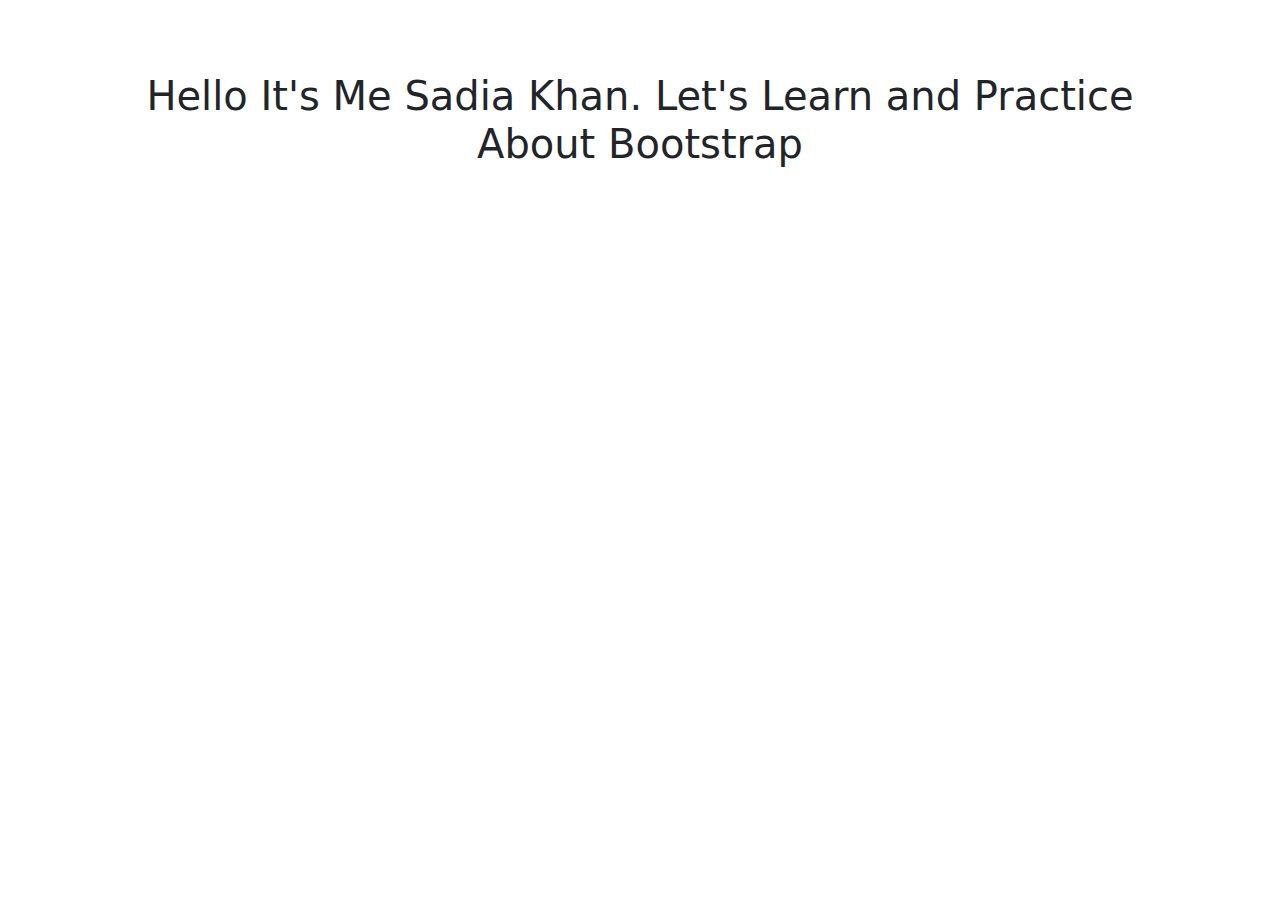
==== index.html @ 64c7e05e "commit@" ====
<!DOCTYPE html>
<html lang="en">
<head>
    <meta charset="UTF-8">
    <meta name="viewport" content="width=device-width, initial-scale=1.0">
    <title>BootStrap</title>
    <link href="https://cdn.jsdelivr.net/npm/bootstrap@5.3.3/dist/css/bootstrap.min.css" 
    rel="stylesheet" integrity="sha384-QWTKZyjpPEjISv5WaRU9OFeRpok6YctnYmDr5pNlyT2bRjXh0JMhjY6hW+ALEwIH" 
    crossorigin="anonymous">
</head>
<body class="container">
    <br><br><br>
    <h1 class="container text-center">Hello It's Me Sadia Khan. Let's Learn and Practice About Bootstrap</h1>
    <script src="https://cdn.jsdelivr.net/npm/bootstrap@5.3.3/dist/js/bootstrap.bundle.min.js" 
    integrity="sha384-YvpcrYf0tY3lHB60NNkmXc5s9fDVZLESaAA55NDzOxhy9GkcIdslK1eN7N6jIeHz" 
    crossorigin="anonymous"></script>
</body>
</html>
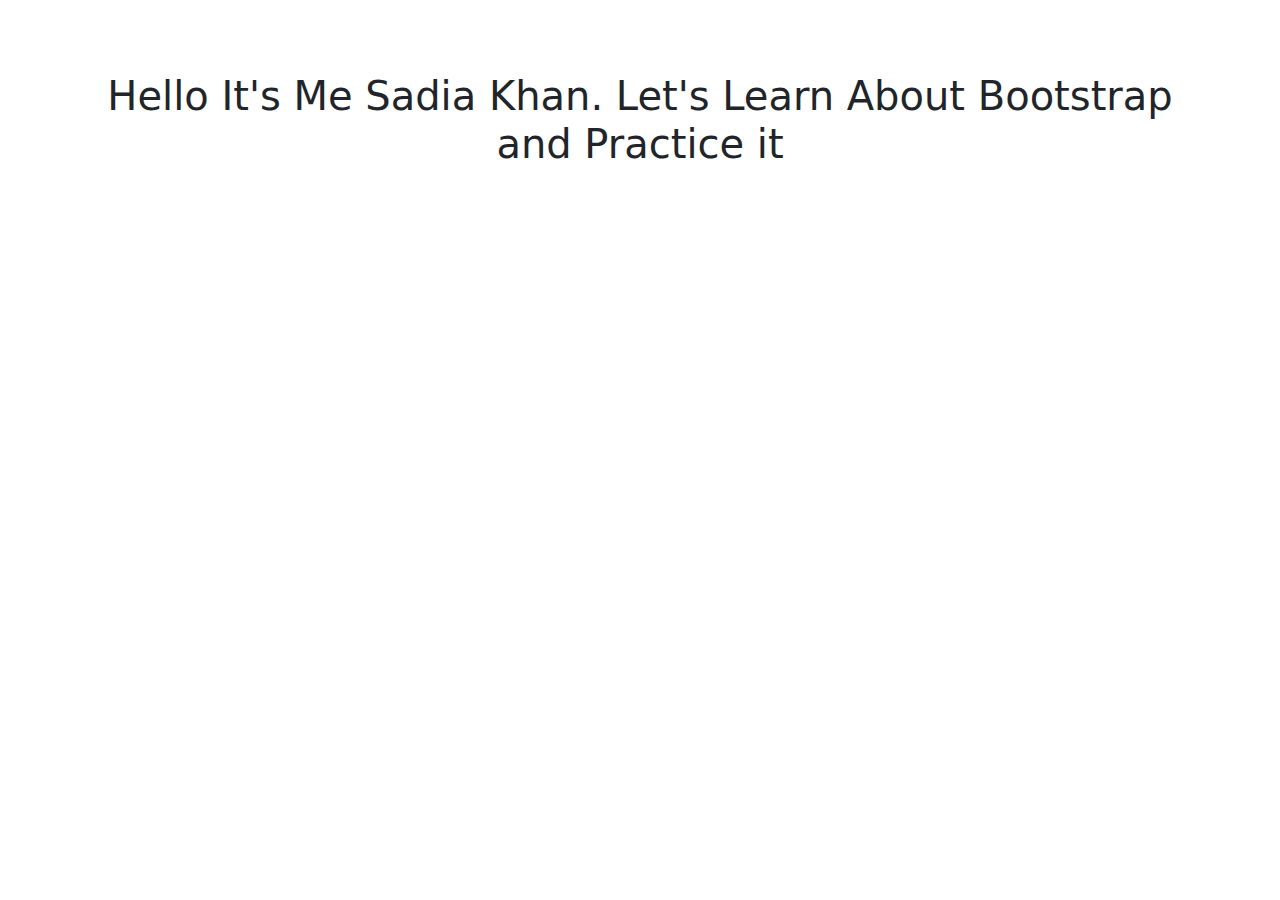
==== commit c1d3d608: "FIrst commit" ====
--- a/index.html
+++ b/index.html
@@ -10,7 +10,7 @@
 </head>
 <body class="container">
     <br><br><br>
-    <h1 class="container text-center">Hello It's Me Sadia Khan. Let's Learn and Practice About Bootstrap</h1>
+    <h1 class="container text-center">Hello It's Me Sadia Khan. Let's Learn  About Bootstrap and Practice it</h1>
     <script src="https://cdn.jsdelivr.net/npm/bootstrap@5.3.3/dist/js/bootstrap.bundle.min.js" 
     integrity="sha384-YvpcrYf0tY3lHB60NNkmXc5s9fDVZLESaAA55NDzOxhy9GkcIdslK1eN7N6jIeHz" 
     crossorigin="anonymous"></script>
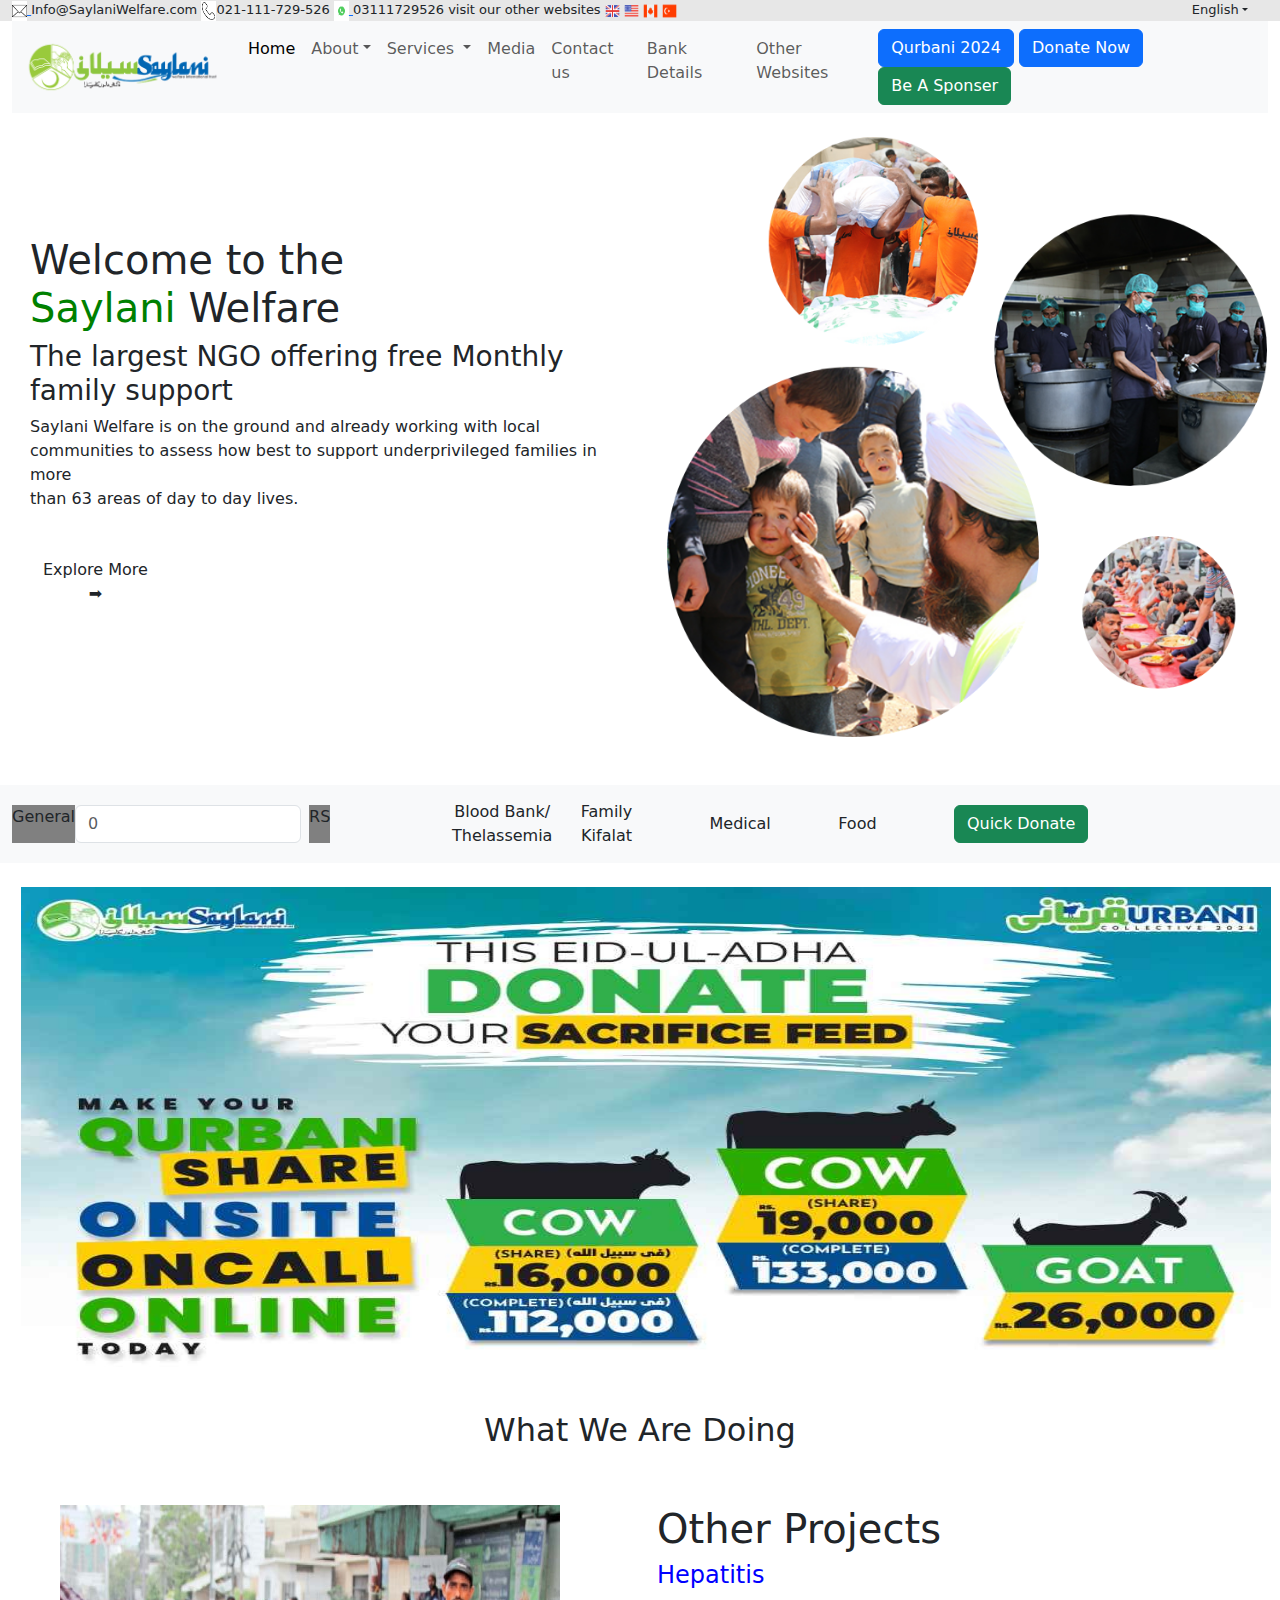
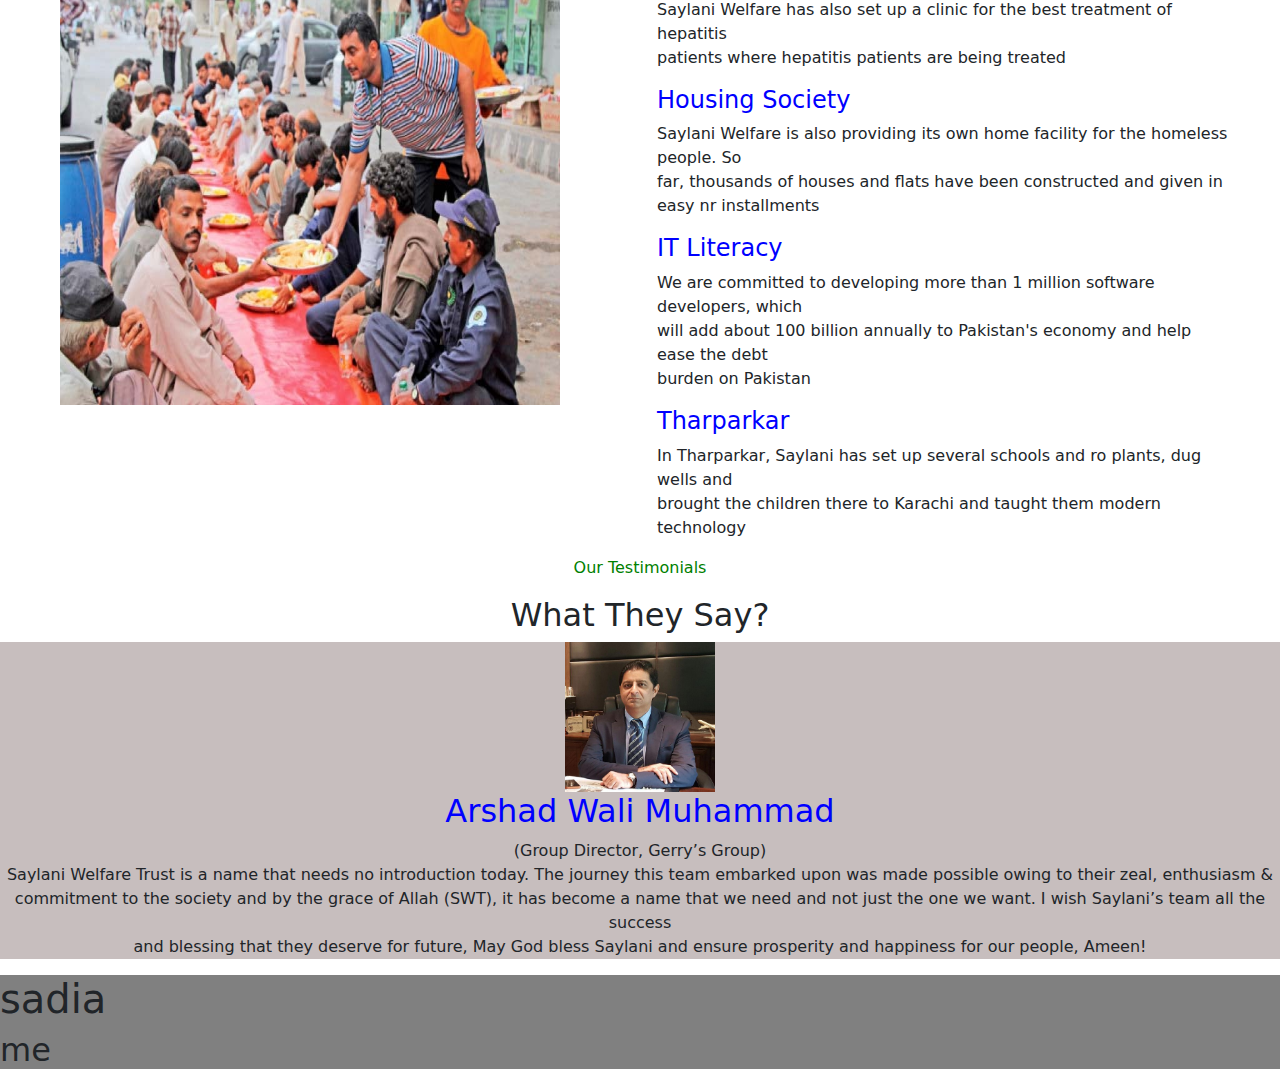
==== commit a8dcd78c: "add upto poster1" ====
--- a/index.html
+++ b/index.html
@@ -3,16 +3,240 @@
 <head>
     <meta charset="UTF-8">
     <meta name="viewport" content="width=device-width, initial-scale=1.0">
-    <title>BootStrap</title>
+    <title>Saylani Welfare Trust-PK</title>
+    <link rel="stylesheet" href="./style.css">
+    <link rel="icon" href="./images/icon.png">
     <link href="https://cdn.jsdelivr.net/npm/bootstrap@5.3.3/dist/css/bootstrap.min.css" 
     rel="stylesheet" integrity="sha384-QWTKZyjpPEjISv5WaRU9OFeRpok6YctnYmDr5pNlyT2bRjXh0JMhjY6hW+ALEwIH" 
     crossorigin="anonymous">
 </head>
-<body class="container">
-    <br><br><br>
-    <h1 class="container text-center">Hello It's Me Sadia Khan. Let's Learn  About Bootstrap and Practice it</h1>
+<body>
+<nav id="nav1">
+  <nav class="container-fluid">
+    <div class="row" id="top-row">
+      <span>
+        <span class="col" >
+            <a href="icon"> <img src="./images/envelop.png" width="15" height="20"> </a>Info@SaylaniWelfare.com
+         </span>
+         <span class="col" >
+            <a href="icon"> <img src="./images/phone.png" width="15" height="20"></a>021-111-729-526
+         </span>
+         <span class="col">
+            <a href="icon"> <img src="./images/wtsp.jpg" width="15" height="20"> </a>03111729526
+         </span>
+         <span class="col">
+            visit our other websites
+            <a href="icon"> <img src="./images/flag1.png" width="15" height="20"></a>
+            <a href="icon"> <img src="./images/flags.png" width="15" height="20"></a>
+            <a href="icon"> <img src="./images/flag3.png" width="15" height="20"></a>
+            <a href="icon"> <img src="./images/flag4.png" width="15" height="20"></a>
+        </span>
+        <span class="nav-item dropdown" id="lang">
+          <a class="nav-link dropdown-toggle" href="#" role="button" data-bs-toggle="dropdown" 
+                        aria-expanded="false">English</a>
+                        <div class="dropdown-menu">
+                         <a href="#" class="dropdown-item">English</a>
+                         <a href="#" class="dropdown-item">Urdu</a>
+                         <a href="#" class="dropdown-item">Turkie</a>
+                        </div>
+        </div>
+        </span>
+      </span>
+    </div>
+  </nav>
+</nav>
+   
+    <nav class="container-fluid">
+        <nav class="navbar navbar-expand-lg bg-body-tertiary">
+                <div class="container-fluid">
+                  <a class="navbar-brand" href="#"><img src="./images/sylani.png" alt="" width="200" height="55"></a>
+                  <div class="collapse navbar-collapse" id="navbarSupportedContent">
+                    <ul class="navbar-nav me-auto mb-2 mb-lg-0">
+                      <li class="nav-item"  id="home">
+                        <a class="nav-link active" aria-current="page" href="#">Home</a>
+                      </li>
+                      <li class="nav-item dropdown">
+                        <a class="nav-link dropdown-toggle" href="#" role="button" data-bs-toggle="dropdown" 
+                        aria-expanded="false">About</a>
+                        <ul class="dropdown-menu">
+                            <li> <a href="#" class="dropdown-item">Introduction</a></li>
+                            <li> <a href="#" class="dropdown-item">Chairman message</a></li>
+                            <li> <a href="#" class="dropdown-item">Audit Reports</a></li>
+                            <li> <a href="#" class="dropdown-item">Tax Exemption Certificate</a></li>
+                        </ul>
+                      </li>
+                      <li class="nav-item dropdown">
+                        <a class="nav-link dropdown-toggle" href="#" role="button" data-bs-toggle="dropdown" aria-expanded="false">
+                            Services
+                        </a>
+                        <ul class="dropdown-menu">
+                          <li class="nav-item dropdown">
+                            <a class="dropdown-item"
+                             href="#"class="nav-link dropdown-toggle" href="#" 
+                            role="button" data-bs-toggle="dropdown" aria-expanded="false">Health</a>
+                            <ul class="dropdown-menu">
+                                <li> <a href="#" class="dropdown-item">Introduction</a></li>
+                                <li> <a href="#" class="dropdown-item">Chairman message</a></li>
+                                <li> <a href="#" class="dropdown-item">Audit Reports</a></li>
+                                <li> <a href="#" class="dropdown-item">Tax Exemption Certificate</a></li>
+                            </ul>
+                           </li>
+                          <li><a class="dropdown-item" href="#">Education</a></li>
+                          <li><a class="dropdown-item" href="#">Food</a></li>
+                          <li><a class="dropdown-item" href="#">Sadiqah Jariah</a></li>
+                          <li><a class="dropdown-item" href="#">Social Welfare</a></li>
+                          <li><a class="dropdown-item" href="#">Disaster Aid</a></li>
+                          <li><a class="dropdown-item" href="#">Saylani Ehsas</a></li>
+                        </ul>
+                      </li>
+                      <li class="nav-item">
+                        <a class="nav-link" href="#">Media</a>
+                      </li>
+                      <li class="nav-item">
+                        <a class="nav-link" href="#">Contact us</a>
+                      </li>
+                      <li class="nav-item">
+                        <a class="nav-link" href="#">Bank Details</a>
+                      </li>
+                      <li class="nav-item">
+                        <a class="nav-link" href="#">Other Websites</a>
+                      </li>
+                      <li>
+                        <button class="btn btn-primary"> Qurbani 2024</button>
+                        <button class="btn btn-primary"> Donate Now</button>
+                        <button class="btn btn-success" > Be A Sponser</button>
+                      </li>
+                      </ul>
+                  </div>
+                </div>
+              </nav> 
+    </nav>       
+    <span>
+      
+    </span>
+    <div id="paragraph">
+      <div class="row" id="prow">
+        <div class="col-6">
+          
+            <h1>Welcome to the <br>
+              <span id="saylani">Saylani</span> Welfare
+          </h1>
+         
+        
+        <h3> The largest NGO offering free Monthly family support
+            </h3>
+            <p>Saylani Welfare is on the ground and already working with local  <br>
+                communities to assess how best to support underprivileged families
+                 in more <br> than 63 areas of day to day lives.</p>
+                 <br>
+                 <a href="#"><button class="btn btn-secondry"> Explore More <br>➡</button></a>
+        </div>
+        <div class="col-6">
+          <br>
+          <img  id="pic1" src="./images/pic1.png" alt="" width="600" height="600">
+        </div>
+      </div>
+      
+    </div>
+    
+                     
+    </span>
+    <br>
+    
+    <br>
+    <nav class="navbar navbar-expand-lg bg-body-tertiary">
+        <span class="container-fluid">
+          <span>
+            <form class="d-flex" role="search">
+               <div id="gen">General</div>
+               <input class="form-control me-2" type="search" placeholder="0" aria-label="Rs">  
+               <div id="rs">RS</div> 
+             </form> 
+             
+            </span>
+       
+          <span id="but" class="col-3">
+            <button class="btn btn-secondry" >Blood Bank/ Thelassemia</button>
+          </span>
+      <span id="but" class="col-2">
+        <button class="btn btn-secondry">Family Kifalat </button>
+      </span>
+      <span id="but" class="col-2">
+        <button class="btn btn-secondry" >Medical</button>
+      </span>
+      <span id="but" class="col-2" >
+        <button class="btn btn-secondry" >Food</button>
+      </span>
+      <span id="donate"  class="col-3">
+        <button class="btn btn-success" >Quick Donate</button>
+      </span>
+       </span>
+ 
+    </nav>
+        <br>
+        <center>
+            <span class="container">
+                <img src="./images/pic22.jpg" alt="" width="1250" height="500"> 
+                <br> <br>
+                <h2>What We Are Doing</h2> 
+            </span>
+        </center>
+        <div id="projects">
+          <div class="row">
+            <div class="col-6">
+              <br>
+              <img  id="pic1" src="./images/pic3.jpg" alt="" width="500" height="500">
+            </div>
+            <div class="col-6">
+              <br>
+             <h1>Other Projects</h1>
+              <h4 id="proj">Hepatitis</h4>
+              <p>Saylani Welfare has also set up a clinic for the best treatment of 
+                hepatitis <br>patients where hepatitis patients are being treated
+              </p>
+              <h4 id="proj">Housing Society</h4>
+              <p>Saylani Welfare is also providing its own home facility for the homeless people.
+                 So <br> far, thousands of houses and flats have been constructed and given in easy nr
+                 installments
+              </p>
+
+              <h4  id="proj" >IT Literacy</h4>
+              <p>We are committed to developing more than 1 million software developers, which <br>
+                will add about 100 billion annually to Pakistan's economy and help ease the debt <br>
+                burden on Pakistan
+              </p>
+
+              <h4  id="proj">Tharparkar</h4>
+              <p>In Tharparkar, Saylani has set up several schools and ro plants, dug wells and <br>
+                brought the children there to Karachi and taught them modern technology
+           
+              </p>
+            </div>
+          </div>
+        </div>
+        <center>
+        <p id="test"> Our Testimonials</p>
+        <h2>    What They Say?</h2>
+        <section id="sect">
+            <img src="./images/pic4.jpg" width="150" height="150" >
+            <h2 id="name">Arshad Wali Muhammad</h2>
+            <p>(Group Director, Gerry’s Group) <br>
+                Saylani Welfare Trust is a name that needs no introduction today. 
+                The journey this team embarked upon was made possible owing to their zeal, 
+                enthusiasm & <br> commitment to the society and by the grace of Allah (SWT), 
+                it has become a name that we need and not just the one we want. 
+                I wish Saylani’s team all the success  <br>and blessing that they deserve for future,
+                 May God bless Saylani and ensure prosperity and happiness for our people, Ameen!</p>
+        </section>
+        </center>
+        <footer>
+<h1>sadia</h1>
+<h2>me</h2>
+        </footer>
     <script src="https://cdn.jsdelivr.net/npm/bootstrap@5.3.3/dist/js/bootstrap.bundle.min.js" 
     integrity="sha384-YvpcrYf0tY3lHB60NNkmXc5s9fDVZLESaAA55NDzOxhy9GkcIdslK1eN7N6jIeHz" 
     crossorigin="anonymous"></script>
 </body>
-</html>+</html>
+
+
--- a/style.css
+++ b/style.css
@@ -0,0 +1,99 @@
+#pic1{
+
+   align-items: end;
+}
+#gen
+{
+    background-color: grey;
+}
+#rs
+{
+    background-color: grey;
+}
+#but
+{
+    width:20px;
+}
+#but :hover
+{
+background-color: rgb(58, 56, 56);
+color: white;
+}
+#donate:hover
+{
+    width: 100;
+}
+.pic2
+{
+    align-self: center;
+}
+#test
+{
+    color: green;
+}
+#sect
+{
+    align-items: center;
+    background: fixed;
+    align-self: center;
+    justify-content: center;
+    background-color: rgb(199, 190, 190);
+}
+#home
+{
+    color: blue;
+
+}
+#home :hover
+{
+   text-decoration: underline;
+}
+#name
+{
+    color: blue;
+}
+footer{
+    background-color: grey;
+}
+#top-row
+{
+    background-color: rgb(231, 231, 231);
+    font-size: small;
+    background-attachment: fixed;
+}
+#lang{
+    justify-self: end;
+    float: right;
+    margin-right: 20px;
+    }
+
+#projects
+{
+    margin-right: 50px;
+    margin-left: 60px;
+
+}
+footer
+{
+    background-image: url(./images/foot.jpg);
+ background-size: cover;
+    background-repeat: no-repeat;
+    background-attachment: fixed;
+}
+#proj
+{
+    color: blue;
+}
+ #prow
+ {
+   
+    align-items: center; 
+ }
+ #saylani
+ {
+    color: green;
+ }
+ #paragraph
+ {
+    margin-left: 30px;
+ }
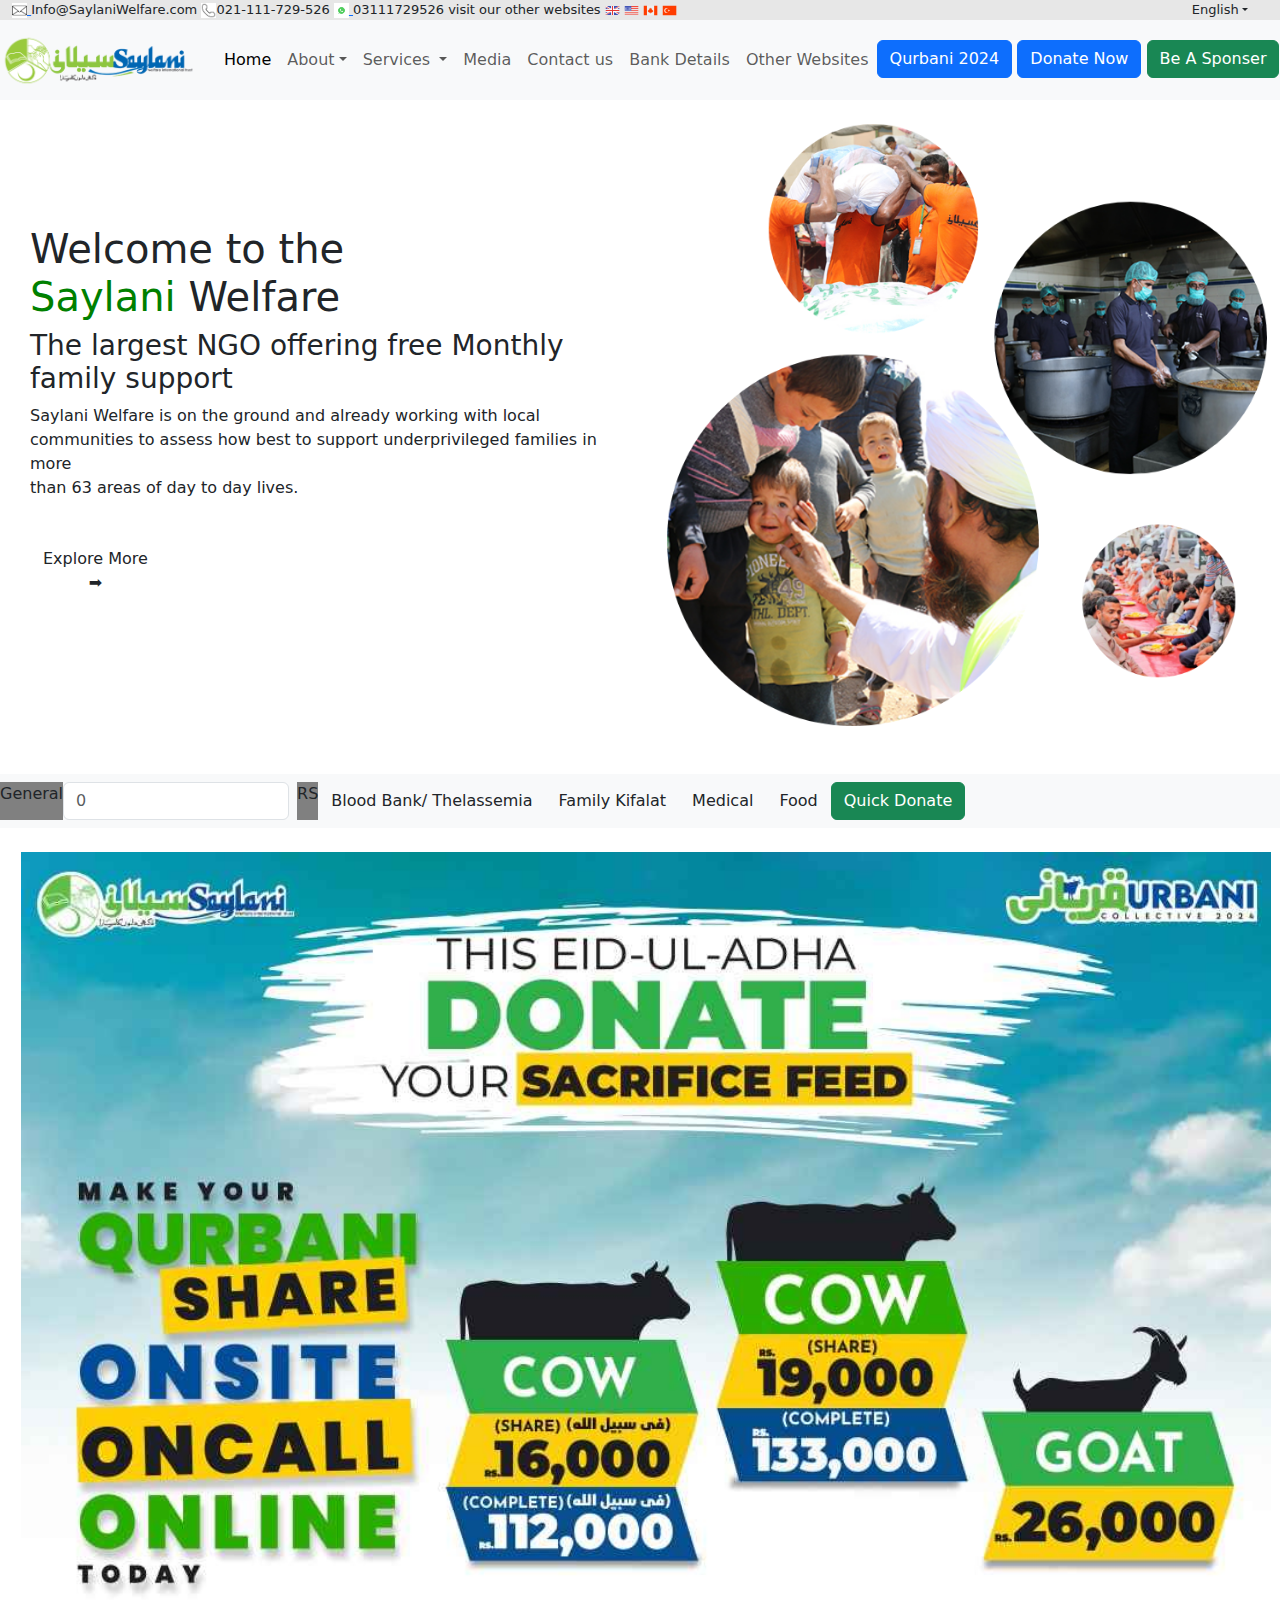
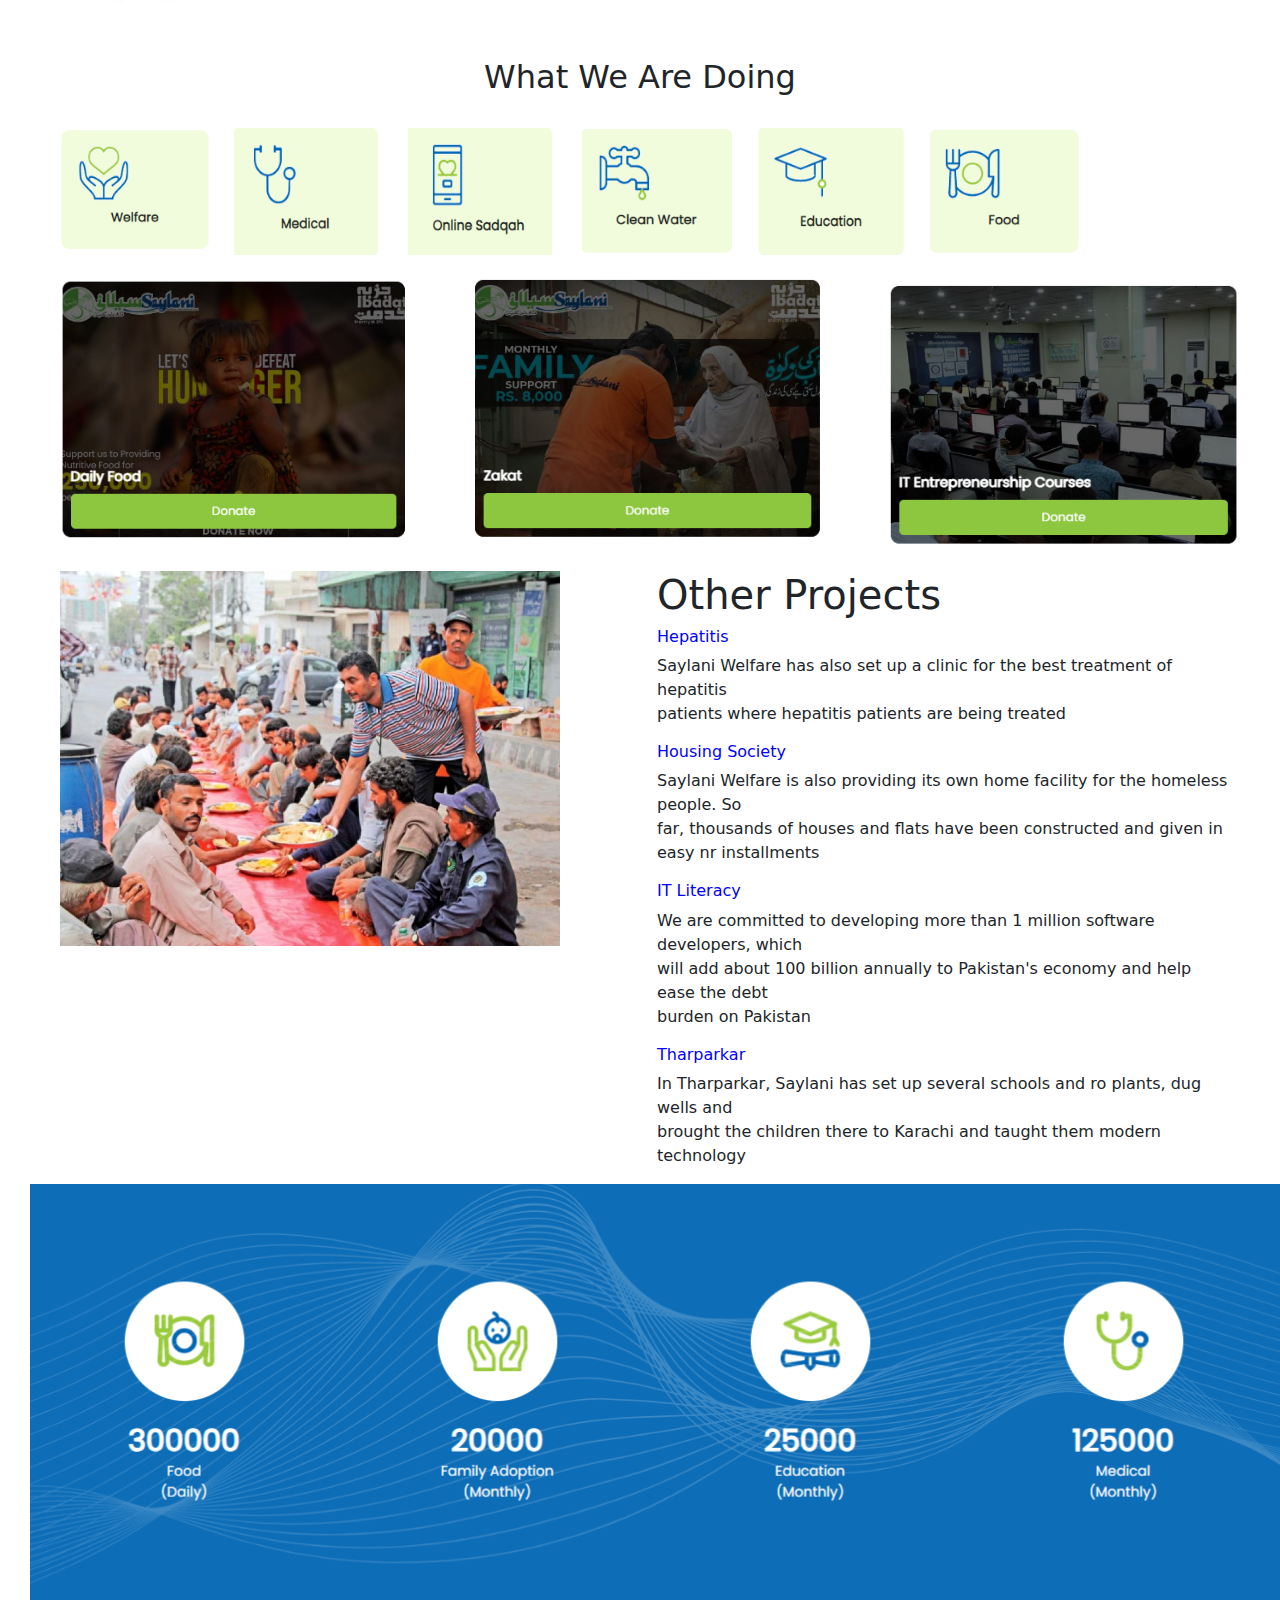
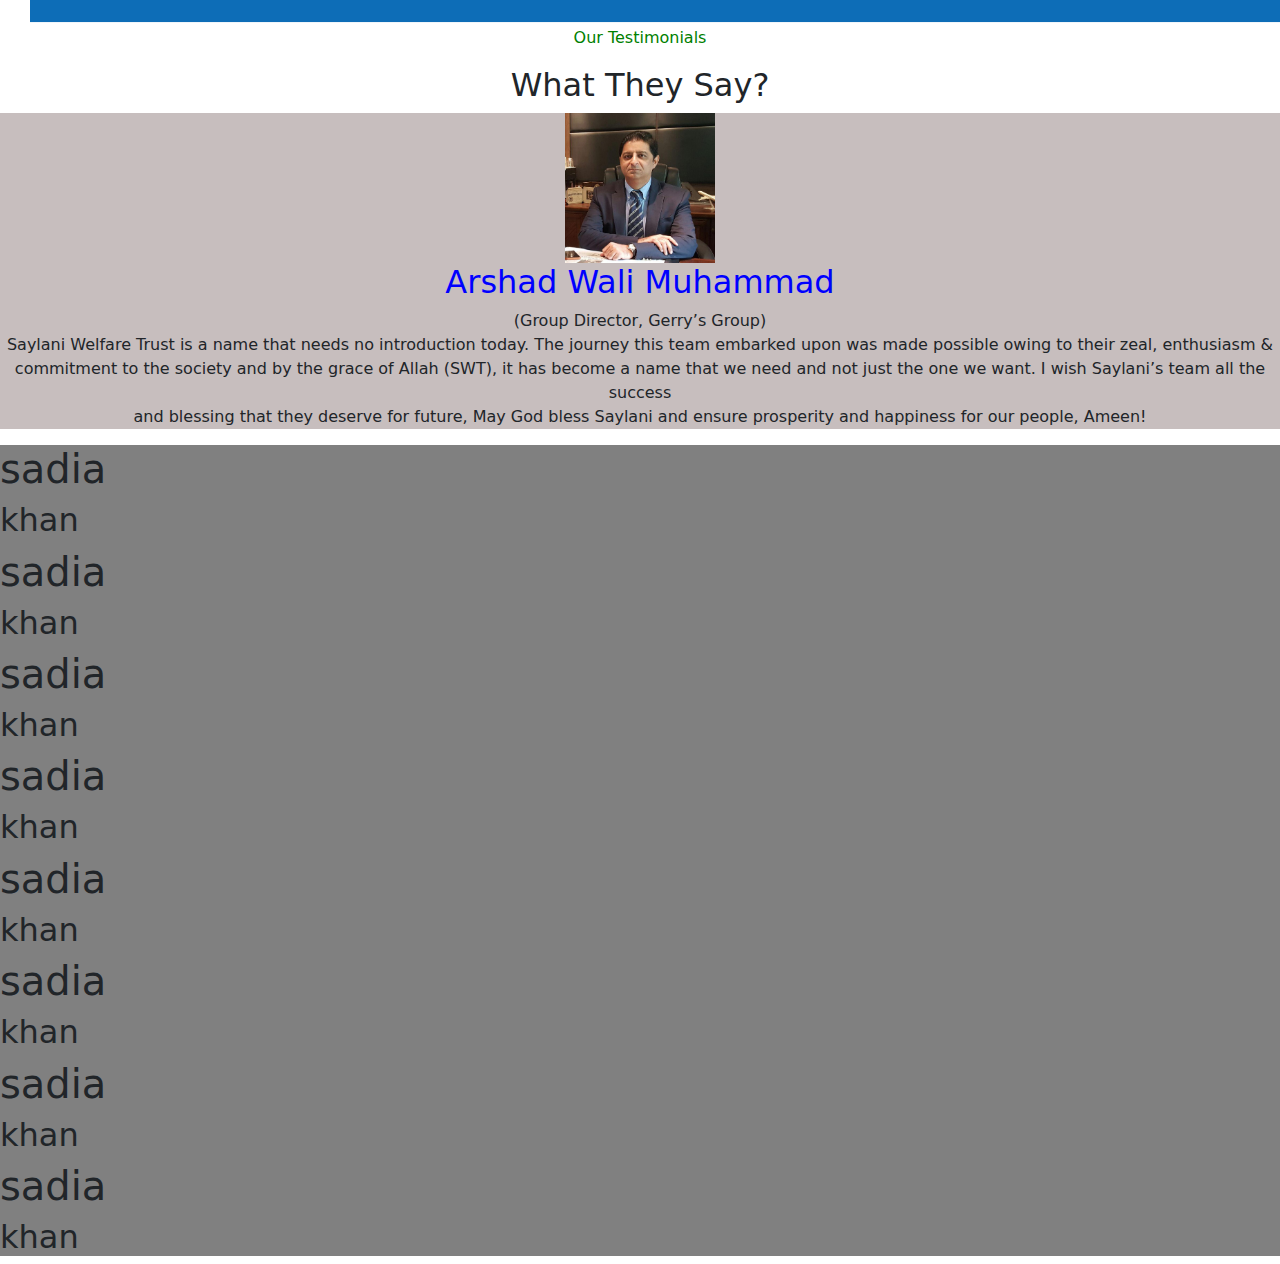
==== commit 20268cfa: "Add Form" ====
--- a/index.html
+++ b/index.html
@@ -11,6 +11,7 @@
     crossorigin="anonymous">
 </head>
 <body>
+  
 <nav id="nav1">
   <nav class="container-fluid">
     <div class="row" id="top-row">
@@ -45,74 +46,72 @@
     </div>
   </nav>
 </nav>
-   
-    <nav class="container-fluid">
-        <nav class="navbar navbar-expand-lg bg-body-tertiary">
-                <div class="container-fluid">
-                  <a class="navbar-brand" href="#"><img src="./images/sylani.png" alt="" width="200" height="55"></a>
-                  <div class="collapse navbar-collapse" id="navbarSupportedContent">
-                    <ul class="navbar-nav me-auto mb-2 mb-lg-0">
-                      <li class="nav-item"  id="home">
-                        <a class="nav-link active" aria-current="page" href="#">Home</a>
+
+<nav class="navbar navbar-expand-lg navbar-light bg-light">
+  <a class="navbar-brand" href="#"><img src="./images/sylani.png" alt="" width="200" height="55"></a>
+  <button class="navbar-toggler" type="button" data-toggle="collapse" data-target="#navbarNav" aria-controls="navbarNav" aria-expanded="false" aria-label="Toggle navigation">
+    <span class="navbar-toggler-icon"></span>
+  </button>
+  <div class="collapse navbar-collapse" id="navbarNav">
+    <ul class="navbar-nav ml-auto">
+     <li class="nav-item"  id="home">
+      <a class="nav-link active" aria-current="page" href="#">Home</a>
                       </li>
-                      <li class="nav-item dropdown">
-                        <a class="nav-link dropdown-toggle" href="#" role="button" data-bs-toggle="dropdown" 
-                        aria-expanded="false">About</a>
-                        <ul class="dropdown-menu">
-                            <li> <a href="#" class="dropdown-item">Introduction</a></li>
-                            <li> <a href="#" class="dropdown-item">Chairman message</a></li>
-                            <li> <a href="#" class="dropdown-item">Audit Reports</a></li>
-                            <li> <a href="#" class="dropdown-item">Tax Exemption Certificate</a></li>
-                        </ul>
-                      </li>
-                      <li class="nav-item dropdown">
-                        <a class="nav-link dropdown-toggle" href="#" role="button" data-bs-toggle="dropdown" aria-expanded="false">
-                            Services
-                        </a>
-                        <ul class="dropdown-menu">
-                          <li class="nav-item dropdown">
-                            <a class="dropdown-item"
-                             href="#"class="nav-link dropdown-toggle" href="#" 
-                            role="button" data-bs-toggle="dropdown" aria-expanded="false">Health</a>
-                            <ul class="dropdown-menu">
-                                <li> <a href="#" class="dropdown-item">Introduction</a></li>
-                                <li> <a href="#" class="dropdown-item">Chairman message</a></li>
-                                <li> <a href="#" class="dropdown-item">Audit Reports</a></li>
-                                <li> <a href="#" class="dropdown-item">Tax Exemption Certificate</a></li>
-                            </ul>
-                           </li>
-                          <li><a class="dropdown-item" href="#">Education</a></li>
-                          <li><a class="dropdown-item" href="#">Food</a></li>
-                          <li><a class="dropdown-item" href="#">Sadiqah Jariah</a></li>
-                          <li><a class="dropdown-item" href="#">Social Welfare</a></li>
-                          <li><a class="dropdown-item" href="#">Disaster Aid</a></li>
-                          <li><a class="dropdown-item" href="#">Saylani Ehsas</a></li>
-                        </ul>
-                      </li>
-                      <li class="nav-item">
-                        <a class="nav-link" href="#">Media</a>
-                      </li>
-                      <li class="nav-item">
-                        <a class="nav-link" href="#">Contact us</a>
-                      </li>
-                      <li class="nav-item">
-                        <a class="nav-link" href="#">Bank Details</a>
-                      </li>
-                      <li class="nav-item">
-                        <a class="nav-link" href="#">Other Websites</a>
-                      </li>
-                      <li>
-                        <button class="btn btn-primary"> Qurbani 2024</button>
-                        <button class="btn btn-primary"> Donate Now</button>
-                        <button class="btn btn-success" > Be A Sponser</button>
-                      </li>
-                      </ul>
-                  </div>
-                </div>
-              </nav> 
-    </nav>       
-    <span>
-      
+      <li class="nav-item dropdown">
+        <a class="nav-link dropdown-toggle" href="#" role="button" data-bs-toggle="dropdown" 
+        aria-expanded="false">About</a>
+        <ul class="dropdown-menu">
+            <li> <a href="#" class="dropdown-item">Introduction</a></li>
+            <li> <a href="#" class="dropdown-item">Chairman message</a></li>
+            <li> <a href="#" class="dropdown-item">Audit Reports</a></li>
+            <li> <a href="#" class="dropdown-item">Tax Exemption Certificate</a></li>
+        </ul>
+      </li>
+      <li class="nav-item dropdown">
+        <a class="nav-link dropdown-toggle" href="#" role="button" data-bs-toggle="dropdown" aria-expanded="false">
+            Services
+        </a>
+        <ul class="dropdown-menu">
+          <li class="nav-item dropdown">
+            <a class="dropdown-item"
+             href="#"class="nav-link dropdown-toggle" href="#" 
+            role="button" data-bs-toggle="dropdown" aria-expanded="false">Health</a>
+            <ul class="dropdown-menu">
+                <li> <a href="#" class="dropdown-item">Introduction</a></li>
+                <li> <a href="#" class="dropdown-item">Chairman message</a></li>
+                <li> <a href="#" class="dropdown-item">Audit Reports</a></li>
+                <li> <a href="#" class="dropdown-item">Tax Exemption Certificate</a></li>
+            </ul>
+           </li>
+          <li><a class="dropdown-item" href="#">Education</a></li>
+          <li><a class="dropdown-item" href="#">Food</a></li>
+          <li><a class="dropdown-item" href="#">Sadiqah Jariah</a></li>
+          <li><a class="dropdown-item" href="#">Social Welfare</a></li>
+          <li><a class="dropdown-item" href="#">Disaster Aid</a></li>
+          <li><a class="dropdown-item" href="#">Saylani Ehsas</a></li>
+        </ul>
+      </li>
+      <li class="nav-item">
+        <a class="nav-link" href="#">Media</a>
+      </li>
+      <li class="nav-item">
+        <a class="nav-link" href="#">Contact us</a>
+      </li>
+      <li class="nav-item">
+        <a class="nav-link" href="#">Bank Details</a>
+      </li>
+      <li class="nav-item">
+        <a class="nav-link" href="#">Other Websites</a>
+      </li>
+      <li>
+        <button class="btn btn-primary"> Qurbani 2024</button>
+        <button class="btn btn-primary"> Donate Now</button>
+        <button class="btn btn-success" > Be A Sponser</button>
+      </li>
+    </ul>
+  </div>
+</nav>
+    <span>   
     </span>
     <div id="paragraph">
       <div class="row" id="prow">
@@ -136,44 +135,51 @@
           <img  id="pic1" src="./images/pic1.png" alt="" width="600" height="600">
         </div>
       </div>
-      
-    </div>
-    
-                     
-    </span>
+    </div>              
+    </span><br><br>
+
+    <nav class="navbar navbar-expand-lg navbar-light bg-light">
+      <span>
+        <form class="d-flex" role="search">
+           <div id="gen">General</div>
+           <input class="form-control me-2" type="search" placeholder="0" aria-label="Rs">  
+           <div id="rs">RS</div> 
+         </form> 
+      </span>    
+      <button class="navbar-toggler" type="button" data-toggle="collapse" data-target="#navbarNav" aria-controls="navbarNav" aria-expanded="false" aria-label="Toggle navigation">
+        <span class="navbar-toggler-icon"></span>
+      </button>
+      <div class="collapse navbar-collapse" id="navbarNav">
+        <ul class="navbar-nav ml-auto">
+          <li class="nav-item active">
+            <span id="but" class="col-3">
+              <button class="btn btn-secondry" >Blood Bank/ Thelassemia</button>
+            </span>
+          </li>
+          <li class="nav-item">
+            <span id="but" class="col-2">
+              <button class="btn btn-secondry">Family Kifalat </button>
+            </span>
+          </li>
+          <li class="nav-item">
+            <span id="but" class="col-2">
+              <button class="btn btn-secondry" >Medical</button>
+            </span>
+           </li>
+          <li class="nav-item">
+            <span id="but" class="col-2">
+              <button class="btn btn-secondry" >Food</button>
+            </span>
+          </li>
+          <li class="nav-item">
+            <span id="but" class="col-6">
+              <button class="btn btn-success" >Quick Donate</button>
+            </span>
+          </li>
+        </ul>
+      </div>
+    </nav>  
     <br>
-    
-    <br>
-    <nav class="navbar navbar-expand-lg bg-body-tertiary">
-        <span class="container-fluid">
-          <span>
-            <form class="d-flex" role="search">
-               <div id="gen">General</div>
-               <input class="form-control me-2" type="search" placeholder="0" aria-label="Rs">  
-               <div id="rs">RS</div> 
-             </form> 
-             
-            </span>
-       
-          <span id="but" class="col-3">
-            <button class="btn btn-secondry" >Blood Bank/ Thelassemia</button>
-          </span>
-      <span id="but" class="col-2">
-        <button class="btn btn-secondry">Family Kifalat </button>
-      </span>
-      <span id="but" class="col-2">
-        <button class="btn btn-secondry" >Medical</button>
-      </span>
-      <span id="but" class="col-2" >
-        <button class="btn btn-secondry" >Food</button>
-      </span>
-      <span id="donate"  class="col-3">
-        <button class="btn btn-success" >Quick Donate</button>
-      </span>
-       </span>
- 
-    </nav>
-        <br>
         <center>
             <span class="container">
                 <img src="./images/pic22.jpg" alt="" width="1250" height="500"> 
@@ -181,38 +187,77 @@
                 <h2>What We Are Doing</h2> 
             </span>
         </center>
+        <div id="doing">
+        <div class="row">
+            <div class="col-2" id="do">
+              <img src="./images/wel.PNG" alt="Welfare" width="150" height="150">
+            </div>
+            <div class="col-2" id="do">
+              <img src="./images/med.PNG" alt="Medical" width="150" height="150">
+            </div>
+            <div class="col-2" id="do">
+              <img src="./images/sad.PNG" alt="Online sadqah" width="150" height="150">
+            </div>
+            <div class="col-2" id="do">
+              <img src="./images/water.PNG" alt="Water" width="150" height="150">
+            </div>
+            <div class="col-2" id="do">
+              <img src="./images/edu.PNG" alt="Education" width="150" height="150">
+            </div>
+            <div class="col-2" id="do">
+              <img src="./images/food.PNG" alt="Food" width="150" height="150">
+            </div>
+        </div>
+      </div>
+      <br>
+      <div id="don">
+        <div class="row">
+          <div class="col-4" id="do">
+            <a href="./form.html"><img src="./images/don1.PNG" alt="Daily Food" width="350" height="350"></a>
+          </div>
+          <div class="col-4" id="do">
+            <a href="./form.html"><img src="./images/don2.PNG" alt="Daily Food" width="350" height="350"></a>
+          </div>
+          <div class="col-4" id="do">
+            <a href="./form.html"><img src="./images/don3.PNG" alt="Daily Food" width="350" height="350"></a>
+          </div>
+        </div>
+      </div>
         <div id="projects">
           <div class="row">
             <div class="col-6">
               <br>
-              <img  id="pic1" src="./images/pic3.jpg" alt="" width="500" height="500">
+              <img  id="pic1" src="./images/pic3.jpg" alt="" width="500" height="800">
             </div>
             <div class="col-6">
               <br>
              <h1>Other Projects</h1>
-              <h4 id="proj">Hepatitis</h4>
+              <h6 id="proj">Hepatitis</h6>
               <p>Saylani Welfare has also set up a clinic for the best treatment of 
                 hepatitis <br>patients where hepatitis patients are being treated
               </p>
-              <h4 id="proj">Housing Society</h4>
+              <h6 id="proj">Housing Society</h6>
               <p>Saylani Welfare is also providing its own home facility for the homeless people.
                  So <br> far, thousands of houses and flats have been constructed and given in easy nr
                  installments
               </p>
 
-              <h4  id="proj" >IT Literacy</h4>
+              <h6  id="proj" >IT Literacy</h6>
               <p>We are committed to developing more than 1 million software developers, which <br>
                 will add about 100 billion annually to Pakistan's economy and help ease the debt <br>
                 burden on Pakistan
               </p>
 
-              <h4  id="proj">Tharparkar</h4>
+              <h6  id="proj">Tharparkar</h6>
               <p>In Tharparkar, Saylani has set up several schools and ro plants, dug wells and <br>
                 brought the children there to Karachi and taught them modern technology
            
               </p>
             </div>
           </div>
+        </div>
+        <div id="graphs">
+          <img src="./images/graphs.PNG" alt="" width="1250" height="500"> 
         </div>
         <center>
         <p id="test"> Our Testimonials</p>
@@ -230,8 +275,22 @@
         </section>
         </center>
         <footer>
-<h1>sadia</h1>
-<h2>me</h2>
+         <h1>sadia</h1>
+         <h2>khan</h2>
+         <h1>sadia</h1>
+         <h2>khan</h2>
+         <h1>sadia</h1>
+         <h2>khan</h2>
+         <h1>sadia</h1>
+         <h2>khan</h2>
+         <h1>sadia</h1>
+         <h2>khan</h2>
+         <h1>sadia</h1>
+         <h2>khan</h2>
+         <h1>sadia</h1>
+         <h2>khan</h2>
+         <h1>sadia</h1>
+         <h2>khan</h2>
         </footer>
     <script src="https://cdn.jsdelivr.net/npm/bootstrap@5.3.3/dist/js/bootstrap.bundle.min.js" 
     integrity="sha384-YvpcrYf0tY3lHB60NNkmXc5s9fDVZLESaAA55NDzOxhy9GkcIdslK1eN7N6jIeHz" 
--- a/style.css
+++ b/style.css
@@ -18,6 +18,26 @@
 {
 background-color: rgb(58, 56, 56);
 color: white;
+transform: scale(1.1);
+}
+#do
+{
+   display: flex;
+}
+#do :hover
+{
+background-color: rgb(58, 56, 56);
+color: white;
+transform: scale(1.1);
+}
+#doing
+{
+    display: flex;
+    margin-left: 60px;
+}
+#don
+{
+    margin-left: 60px;
 }
 #donate:hover
 {
@@ -66,7 +86,10 @@
     float: right;
     margin-right: 20px;
     }
-
+#doing{
+    
+    margin-left: 60px;
+}
 #projects
 {
     margin-right: 50px;
@@ -76,9 +99,11 @@
 footer
 {
     background-image: url(./images/foot.jpg);
- background-size: cover;
+     background-size: cover;
     background-repeat: no-repeat;
     background-attachment: fixed;
+    background-position: 100%;
+    background-origin: border-box;
 }
 #proj
 {
@@ -97,3 +122,48 @@
  {
     margin-left: 30px;
  }
+ img {
+    max-width: 100%;
+    height: auto;
+  }
+ @media (max-width: 768px)
+  {
+    img {
+      max-width: 80%;
+    }
+  }
+  #graphs
+  {
+    margin-left: 30px;
+  }
+  nav{
+    max-width: 100%;
+    height: auto;
+  }
+  @media (max-width: 768px)
+  {
+    nav {
+      max-width: 80%;
+    }
+  }
+  #amount
+  {
+    background-color: rgb(199, 223, 199);
+  }
+ #form-foot
+ {
+    color: blue;
+    background-color: white;
+ }
+ #form-donate
+ {
+    color: white;
+    background-color:blue;
+ }
+ th{
+    color:  rgb(139, 139, 245);;
+ }
+ td
+ {
+    border-color: green;
+ }
